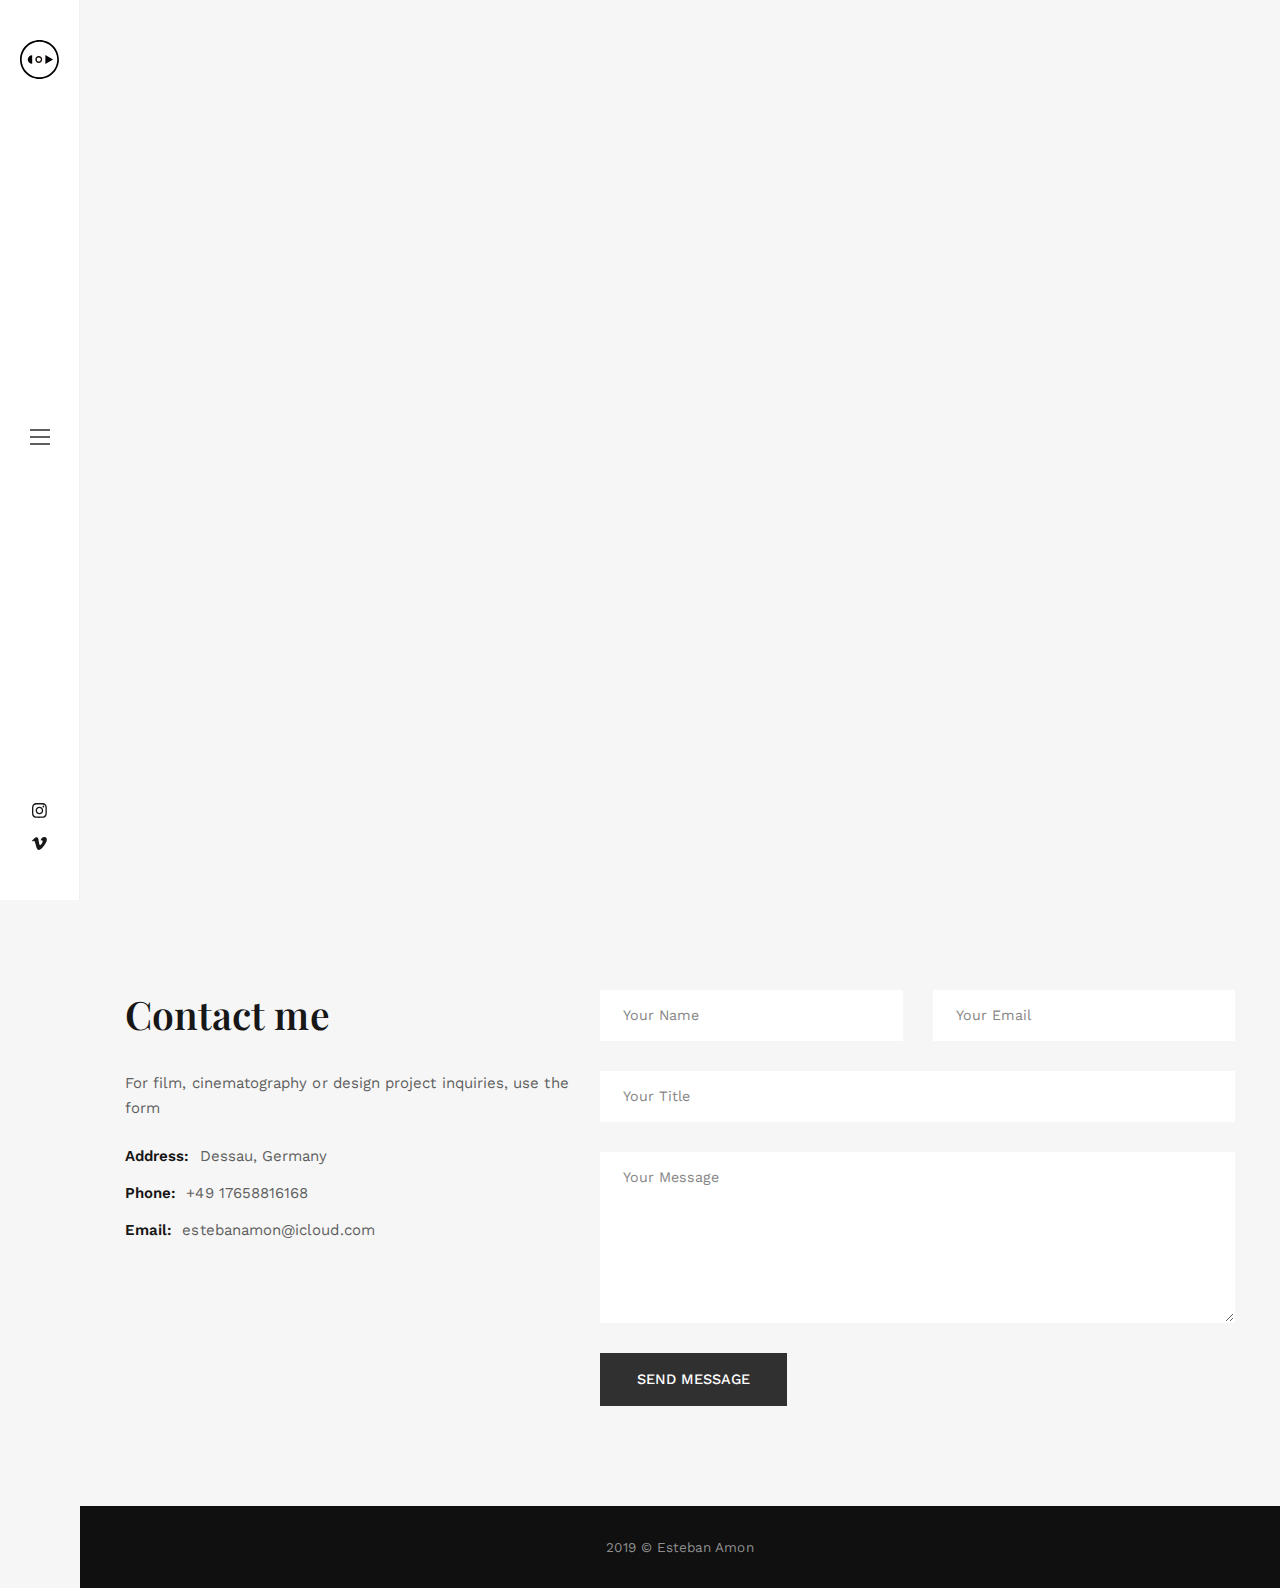
==== contact.html @ 13e3545c "ok" ====
<!DOCTYPE html>
<!--
   
-->
    
<html lang="en">
<head>
    <meta charset="utf-8">
    <meta http-equiv="X-UA-Compatible" content="IE=edge">

    <title>Esteban Amon | Contact</title>

    <meta name="description" content="Esteban Amon is a German based commercial Cinematographer and Designer">
    <meta name="keywords" content="esteban, filmmaking, amon, red, arri, sony, cinematographer, videographer, designer, germany, europe>
    <meta name="author" content="Esteban Amon">

    <link rel="icon" type="image/png" href="assets/images/favicon.png">

    <meta name="viewport" content="width=device-width, initial-scale=1, shrink-to-fit=no">

    <!-- START: Styles -->

    <!-- Google Fonts -->
    <link href="https://fonts.googleapis.com/css?family=Playfair+Display:400,400i,700,700i%7cWork+Sans:400,500,700%7cPT+Serif:400i,500i,700i" rel="stylesheet">

    <!-- Bootstrap -->
    <link rel="stylesheet" href="assets/vendor/bootstrap/dist/css/bootstrap.min.css">

    <!-- FontAwesome -->
    <script defer src="assets/vendor/fontawesome-free/js/all.js"></script>
    <script defer src="assets/vendor/fontawesome-free/js/v4-shims.js"></script>

    <!-- Stroke 7 -->
    <link rel="stylesheet" href="assets/vendor/pixeden-stroke-7-icon/pe-icon-7-stroke/dist/pe-icon-7-stroke.min.css">

    <!-- Flickity -->
    <link rel="stylesheet" href="assets/vendor/flickity/dist/flickity.min.css">

    <!-- Photoswipe -->
    <link rel="stylesheet" href="assets/vendor/photoswipe/dist/photoswipe.css">
    <link rel="stylesheet" href="assets/vendor/photoswipe/dist/default-skin/default-skin.css">

    <!-- JustifiedGallery -->
    <link rel="stylesheet" href="assets/vendor/justifiedGallery/dist/css/justifiedGallery.min.css">

    <!-- Skylith -->
    <link rel="stylesheet" href="assets/css/skylith.css">

    <!-- Custom Styles -->
    <link rel="stylesheet" href="assets/css/custom.css">
    
    <!-- END: Styles -->

    <!-- jQuery -->
    <script src="assets/vendor/jquery/dist/jquery.min.js"></script>
    
    
</head>







<!--
    Additional Classes:
        .nk-bg-gradient
-->
<body>
    



<!--
    START: Nav Header

    Additional Classes:
        .nk-header-left
        .nk-header-opaque
-->
<header class="nk-header nk-header-left nk-header-opaque">

    
        <!--
            START: Navbar

            Additional Classes:
                .nk-navbar-dark
        -->
        <nav class="nk-navbar nk-navbar-cont d-none d-lg-flex">
            
            <a href="index.html" class="nk-nav-logo">
                <img src="assets/images/logo-2.svg" alt="" width="40" class="nk-nav-logo-img-dark">
                <img src="assets/images/logo-2-light.svg" alt="" width="19" class="nk-nav-logo-img-light">
            </a>
            
            <a href="#" class="nk-navbar-left-toggle">
                <span class="nk-icon-burger">
                    <span class="nk-t-1"></span>
                    <span class="nk-t-2"></span>
                    <span class="nk-t-3"></span>
                </span>
            </a>
            <div class="nk-social">
                <ul>
    
                    <li><a class="nk-social-instagram" target="_blank" href="https://www.instagram.com/estebanamon"><span><span class="nk-social-front fa fa-instagram"></span><span class="nk-social-back fa fa-instagram"></span></span></a></li>
                    <li><a class="nk-social-vimeo" target="_blank" href="https://vimeo.com/estebanamon"><span><span class="nk-social-front fa fa-vimeo"></span><span class="nk-social-back fa fa-vimeo"></span></span></a></li>
                </ul>
            </div>
        </nav>
        <!-- END: Navbar -->

        <!--
            START: Navbar Left

            Additional Classes:
                .nk-navbar-lg
                .nk-navbar-overlay-content
                .nk-navbar-dark
                .nk-navbar-items-effect-1
                .nk-navbar-drop-effect-1
                .nk-navbar-drop-effect-2
        -->
        <div class="nk-navbar nk-navbar-left nk-navbar-lg nk-navbar-overlay-content nk-navbar-drop-effect-2 d-none d-lg-block">
            <div class="nano">
                <div class="nano-content">
                    <div class="nk-nav-table">
                        <div class="nk-nav-row nk-nav-row-full nk-nav-row-center">
                            <ul class="nk-nav" data-nav-mobile="#nk-nav-mobile">
                                
        <li >
            <a href="index.html">
                Films
                
            </a>
        </li>

        <li>
            <a href="design.html">
                Design
                
            </a>
        </li>

        <li>
            <a href="stills.html">
                Stills
                
            </a>
        </li>

        <li>
            <a href="about.html">
                About
                
            </a>
        </li>

        
        <li class="active">
            <a href="contact.html">
                Say hi!
                
            </a>
        </li>
        
                    </ul>
        </li>
       
       
                            </ul>
                        </div>
                    </div>
                </div>
            </div>
        </div>
        <!-- END: Navbar Left -->
        <!--
            START: Navbar

            Will be shown on small screens

            Additional Classes:
                .nk-navbar-lg
                .nk-navbar-sticky
                .nk-navbar-autohide
                .nk-navbar-transparent
                .nk-navbar-transparent-always
                .nk-navbar-white-text-on-top
                .nk-navbar-dark
        -->
        <nav class="nk-navbar nk-navbar-top d-lg-none">
            <div class="container">
                <div class="nk-nav-table">
                    
                    <a href="index.html" class="nk-nav-logo">
                        <img src="assets/images/logo-2.svg" alt="" width="19" class="nk-nav-logo-img-dark">
                        <img src="assets/images/logo-2-light.svg" alt="" width="19" class="nk-nav-logo-img-light">
                    </a>
                    
                    <ul class="nk-nav nk-nav-right nk-nav-icons">
                        
                            <li class="single-icon">
                                <a href="#" class="nk-navbar-full-toggle">
                                    <span class="nk-icon-burger">
                                        <span class="nk-t-1"></span>
                                        <span class="nk-t-2"></span>
                                        <span class="nk-t-3"></span>
                                    </span>
                                </a>
                            </li>
                        
                    </ul>
                </div>
            </div>
        </nav>
        <!-- END: Navbar -->
    

</header>
<!-- END: Nav Header -->

    
    
    
        <!--
    START: Navbar Mobile

    Additional Classes:
        .nk-navbar-dark
        .nk-navbar-align-center
        .nk-navbar-align-right
        .nk-navbar-items-effect-1
        .nk-navbar-drop-effect-1
        .nk-navbar-drop-effect-2
-->
<nav class="nk-navbar nk-navbar-full nk-navbar-align-center nk-navbar-dark nk-navbar-drop-effect-1" id="nk-nav-mobile">
    
        <div class="nk-navbar-bg">
            <div class="bg-image">
                <img src="assets/images/bg-menu-full.jpg" alt="" class="jarallax-img">
            </div>
        </div>
    
    <div class="nk-nav-table">
        <div class="nk-nav-row">
            <div class="container">
                <div class="nk-nav-header">
                    
                    <div class="nk-nav-logo">
                        <a href="index.html" class="nk-nav-logo">
                            
                                <img src="assets/images/logo-2.svg" alt="" width="19" class="nk-nav-logo-img-dark">
                                <img src="assets/images/logo-2-light.svg" alt="" width="19" class="nk-nav-logo-img-light">
                            
                        </a>
                    </div>
                    
                    <div class="nk-nav-close nk-navbar-full-toggle">
                        <span class="nk-icon-close"></span>
                    </div>
                </div>
            </div>
        </div>
        <div class="nk-nav-row-full nk-nav-row">
            <div class="nano">
                <div class="nano-content">
                    <div class="nk-nav-table">
                        <div class="nk-nav-row nk-nav-row-full nk-nav-row-center nk-navbar-mobile-content">
                            <ul class="nk-nav">
                                <!-- Here will be inserted menu from [data-mobile-menu="#nk-nav-mobile"] -->
                            </ul>
                        </div>
                    </div>
                </div>
            </div>
        </div>
        <div class="nk-nav-row">
            <div class="container">
                <div class="nk-social">
                    <ul>
                
                        <li><a class="nk-social-instagram" target="_blank" href="https://www.instagram.com/"><span><span class="nk-social-front fa fa-instagram"></span><span class="nk-social-back fa fa-instagram"></span></span></a></li>
                        <li><a class="nk-social-vimeo" target="_blank" href="https://vimeo.com/estebanamon"><span><span class="nk-social-front fa fa-vimeo"></span><span class="nk-social-back fa fa-vimeo"></span></span></a></li>
                    </ul>
                </div>
            </div>
        </div>
    </div>
</nav>
<!-- END: Navbar Mobile -->
    

    
 <!--
        START: Main Content

        Additional Classes:
            .nk-main-dark
    -->
    <div class="nk-main">
        


        

        <!-- START: Google Map -->
        <div id="google-map-contact" class="nk-gmaps nk-gmaps-full"></div>
        <script type="text/javascript" src="https://maps.google.com/maps/api/js?key=AIzaSyBlQNaWM2_jxXJbRwL2ozXWw3cg-uuld8w&sensor=false"></script>
        <script>
            function initializeGmaps() {
                var LatLng = {lat: 51.839683, lng: 12.227282};

        
                var mapCanvas = document.getElementById('google-map-contact');
                var mapOptions = {
                    center      : LatLng,
                    scrollwheel : false,
                    zoom        : 14,
                    backgroundColor: 'none',
                    mapTypeId   : 'nKStyle'
                };
                var map = new google.maps.Map(mapCanvas, mapOptions);
                var marker = new google.maps.Marker({
                    position: LatLng,
                    map: map,
                    icon: 'assets/images/marker.png',
                    title: 'Dessau'
                });
    
                // style from https://snazzymaps.com/style/151/ultra-light-with-labels
                var styledMapType = new google.maps.StyledMapType([{"featureType":"water","elementType":"geometry","stylers":[{"color":"#e9e9e9"},{"lightness":17}]},{"featureType":"landscape","elementType":"geometry","stylers":[{"color":"#f5f5f5"},{"lightness":20}]},{"featureType":"road.highway","elementType":"geometry.fill","stylers":[{"color":"#ffffff"},{"lightness":17}]},{"featureType":"road.highway","elementType":"geometry.stroke","stylers":[{"color":"#ffffff"},{"lightness":29},{"weight":0.2}]},{"featureType":"road.arterial","elementType":"geometry","stylers":[{"color":"#ffffff"},{"lightness":18}]},{"featureType":"road.local","elementType":"geometry","stylers":[{"color":"#ffffff"},{"lightness":16}]},{"featureType":"poi","elementType":"geometry","stylers":[{"color":"#f5f5f5"},{"lightness":21}]},{"featureType":"poi.park","elementType":"geometry","stylers":[{"color":"#dedede"},{"lightness":21}]},{"elementType":"labels.text.stroke","stylers":[{"visibility":"on"},{"color":"#ffffff"},{"lightness":16}]},{"elementType":"labels.text.fill","stylers":[{"saturation":36},{"color":"#333333"},{"lightness":40}]},{"elementType":"labels.icon","stylers":[{"visibility":"off"}]},{"featureType":"transit","elementType":"geometry","stylers":[{"color":"#f2f2f2"},{"lightness":19}]},{"featureType":"administrative","elementType":"geometry.fill","stylers":[{"color":"#fefefe"},{"lightness":20}]},{"featureType":"administrative","elementType":"geometry.stroke","stylers":[{"color":"#fefefe"},{"lightness":17},{"weight":1.2}]}], { name: 'nKStyle' });
                map.mapTypes.set('nKStyle', styledMapType);
            }
            if(typeof google !== 'undefined') {
                google.maps.event.addDomListener(window, 'load', initializeGmaps);
            }
        </script>
        <!-- END: Google Map -->
    
        <!-- START: Contact Info -->
        <div class="container">
            <div class="nk-gap-5 mnt-10"></div>
            <div class="row vertical-gap">
                <div class="col-lg-5">
                    <!-- START: Info -->
                    <h2 class="display-4">Contact me</h2>
                    <div class="nk-gap mnt-3"></div>
    
                    <p>For film, cinematography or design project inquiries, use the form  </p>
    
                    <ul class="nk-contact-info">
                        <li><strong>Address:</strong> Dessau, Germany</li>
                        <li><strong>Phone:</strong> +49 17658816168</li>
                        <li><strong>Email:</strong> estebanamon@icloud.com</li>
                        
                    </ul>
                    <!-- END: Info -->
                </div>
                <div class="col-lg-7">
                    <!-- START: Form -->
                    <form action="php/ajax-contact-form.php" class="nk-form nk-form-ajax">
                        <div class="row vertical-gap">
                            <div class="col-md-6">
                                <input type="text" class="form-control required" name="name" placeholder="Your Name">
                            </div>
                            <div class="col-md-6">
                                <input type="email" class="form-control required" name="email" placeholder="Your Email">
                            </div>
                        </div>
    
                        <div class="nk-gap-1"></div>
                        <input type="text" class="form-control required" name="title" placeholder="Your Title">
    
                        <div class="nk-gap-1"></div>
                        <textarea class="form-control required" name="message" rows="8" placeholder="Your Message" aria-required="true"></textarea>
                        <div class="nk-gap-1"></div>
                        <div class="nk-form-response-success"></div>
                        <div class="nk-form-response-error"></div>
                        <button class="nk-btn nk-btn-color-dark-2">Send Message</button>
                    </form>
                    <!-- END: Form -->
                </div>
            </div>
            <div class="nk-gap-5"></div>
        </div>
        <!-- END: Contact Info -->
    
    
        </div>
        <!-- END: Main Content -->
    
        <!--
    START: Footer

    Additional Classes:
        .nk-footer-transparent
-->
<footer class="nk-footer" style="background-color: #101010;">
   

    

    <div class="nk-footer-cont nk-footer-cont-sm">
        
           
        
        <div class="container text-center">
            <div class="nk-footer-text text-gray">
                <p>2019 &copy; Esteban Amon</p>
            </div>
        </div>
    </div>
</footer>
<!-- END: Footer -->

    

    

    

    

    
<!-- START: Scripts -->

<!-- Object Fit Polyfill -->
<script src="assets/vendor/object-fit-images/dist/ofi.min.js"></script>

<!-- ImagesLoaded -->
<script src="assets/vendor/imagesloaded/imagesloaded.pkgd.min.js"></script>

<!-- GSAP -->
<script src="assets/vendor/gsap/src/minified/TweenMax.min.js"></script>
<script src="assets/vendor/gsap/src/minified/plugins/ScrollToPlugin.min.js"></script>

<!-- Popper -->
<script src="assets/vendor/popper.js/dist/umd/popper.min.js"></script>

<!-- Bootstrap -->
<script src="assets/vendor/bootstrap/dist/js/bootstrap.min.js"></script>

<!-- Sticky Kit -->
<script src="assets/vendor/sticky-kit/dist/sticky-kit.min.js"></script>

<!-- Jarallax -->
<script src="assets/vendor/jarallax/dist/jarallax.min.js"></script>
<script src="assets/vendor/jarallax/dist/jarallax-video.min.js"></script>

<!-- Flickity -->
<script src="assets/vendor/flickity/dist/flickity.pkgd.min.js"></script>

<!-- Isotope -->
<script src="assets/vendor/isotope-layout/dist/isotope.pkgd.min.js"></script>

<!-- Photoswipe -->
<script src="assets/vendor/photoswipe/dist/photoswipe.min.js"></script>
<script src="assets/vendor/photoswipe/dist/photoswipe-ui-default.min.js"></script>

<!-- JustifiedGallery -->
<script src="assets/vendor/justifiedGallery/dist/js/jquery.justifiedGallery.min.js"></script>

<!-- Jquery Validation -->
<script src="assets/vendor/jquery-validation/dist/jquery.validate.min.js"></script>

<!-- Hammer.js -->
<script src="assets/vendor/hammerjs/hammer.min.js"></script>

<!-- NanoSroller -->
<script src="assets/vendor/nanoscroller/bin/javascripts/jquery.nanoscroller.js"></script>

<!-- Keymaster -->
<script src="assets/vendor/keymaster/keymaster.js"></script>


<!-- Skylith -->
<script src="assets/js/skylith.min.js"></script>
<script src="assets/js/skylith-init.js"></script>
<!-- END: Scripts -->

    
</body>
</html>
---- assets/vendor/pixeden-stroke-7-icon/pe-icon-7-stroke/dist/pe-icon-7-stroke.min.css ----
.pe-fw,.pe-li{text-align:center}@font-face{font-family:Pe-icon-7-stroke;src:url(../fonts/Pe-icon-7-stroke.eot?d7yf1v);src:url(../fonts/Pe-icon-7-stroke.eot?#iefixd7yf1v) format('embedded-opentype'),url(../fonts/Pe-icon-7-stroke.woff?d7yf1v) format('woff'),url(../fonts/Pe-icon-7-stroke.ttf?d7yf1v) format('truetype'),url(../fonts/Pe-icon-7-stroke.svg?d7yf1v#Pe-icon-7-stroke) format('svg');font-weight:400;font-style:normal}[class*=" pe-7s-"],[class^=pe-7s-]{display:inline-block;font-family:Pe-icon-7-stroke;speak:none;font-style:normal;font-weight:400;font-variant:normal;text-transform:none;line-height:1;-webkit-font-smoothing:antialiased;-moz-osx-font-smoothing:grayscale}/*! Modified from font-awesome helper CSS classes - PIXEDEN
 *  Font Awesome 4.0.3 by @davegandy - http://fontawesome.io - @fontawesome
 *  License - http://fontawesome.io/license (CSS: MIT License)
 */.pe-lg{font-size:1.33em;line-height:.75em;vertical-align:-15%}.pe-stack,.pe-va{vertical-align:middle}.pe-2x{font-size:2em}.pe-3x{font-size:3em}.pe-4x{font-size:4em}.pe-5x{font-size:5em}.pe-fw{width:1.28571em}.pe-ul{padding-left:0;margin-left:2.14286em;list-style-type:none}.pe-ul>li{position:relative}.pe-li{position:absolute;left:-2.14286em;width:2.14286em;top:.14286em}.pe-li.pe-lg{left:-1.85714em}.pe-border{padding:.2em .25em .15em;border-radius:.1em;border:.08em solid #eaeaea}.pull-right{float:right}.pe.pull-left{float:left;margin-right:.3em;margin-left:.3em}.pe-spin{-webkit-animation:spin 2s infinite linear;animation:spin 2s infinite linear}@-webkit-keyframes spin{0%{-webkit-transform:rotate(0);transform:rotate(0)}100%{-webkit-transform:rotate(359deg);transform:rotate(359deg)}}@keyframes spin{0%{-webkit-transform:rotate(0);transform:rotate(0)}100%{-webkit-transform:rotate(359deg);transform:rotate(359deg)}}.pe-rotate-90{filter:progid:DXImageTransform.Microsoft.BasicImage(rotation=1);-webkit-transform:rotate(90deg);-ms-transform:rotate(90deg);transform:rotate(90deg)}.pe-rotate-180{filter:progid:DXImageTransform.Microsoft.BasicImage(rotation=2);-webkit-transform:rotate(180deg);-ms-transform:rotate(180deg);transform:rotate(180deg)}.pe-rotate-270{filter:progid:DXImageTransform.Microsoft.BasicImage(rotation=3);-webkit-transform:rotate(270deg);-ms-transform:rotate(270deg);transform:rotate(270deg)}.pe-flip-horizontal{filter:progid:DXImageTransform.Microsoft.BasicImage(rotation=0, mirror=1);-webkit-transform:scale(-1,1);-ms-transform:scale(-1,1);transform:scale(-1,1)}.pe-flip-vertical{filter:progid:DXImageTransform.Microsoft.BasicImage(rotation=2, mirror=1);-webkit-transform:scale(1,-1);-ms-transform:scale(1,-1);transform:scale(1,-1)}.pe-stack{position:relative;display:inline-block;width:2em;height:2em;line-height:2em}.pe-stack-1x,.pe-stack-2x{position:absolute;left:0;width:100%;text-align:center}.pe-stack-1x{line-height:inherit}.pe-stack-2x{font-size:2em}.pe-inverse{color:#fff}.pe-7s-album:before{content:"\e6aa"}.pe-7s-arc:before{content:"\e6ab"}.pe-7s-back-2:before{content:"\e6ac"}.pe-7s-bandaid:before{content:"\e6ad"}.pe-7s-car:before{content:"\e6ae"}.pe-7s-diamond:before{content:"\e6af"}.pe-7s-door-lock:before{content:"\e6b0"}.pe-7s-eyedropper:before{content:"\e6b1"}.pe-7s-female:before{content:"\e6b2"}.pe-7s-gym:before{content:"\e6b3"}.pe-7s-hammer:before{content:"\e6b4"}.pe-7s-headphones:before{content:"\e6b5"}.pe-7s-helm:before{content:"\e6b6"}.pe-7s-hourglass:before{content:"\e6b7"}.pe-7s-leaf:before{content:"\e6b8"}.pe-7s-magic-wand:before{content:"\e6b9"}.pe-7s-male:before{content:"\e6ba"}.pe-7s-map-2:before{content:"\e6bb"}.pe-7s-next-2:before{content:"\e6bc"}.pe-7s-paint-bucket:before{content:"\e6bd"}.pe-7s-pendrive:before{content:"\e6be"}.pe-7s-photo:before{content:"\e6bf"}.pe-7s-piggy:before{content:"\e6c0"}.pe-7s-plugin:before{content:"\e6c1"}.pe-7s-refresh-2:before{content:"\e6c2"}.pe-7s-rocket:before{content:"\e6c3"}.pe-7s-settings:before{content:"\e6c4"}.pe-7s-shield:before{content:"\e6c5"}.pe-7s-smile:before{content:"\e6c6"}.pe-7s-usb:before{content:"\e6c7"}.pe-7s-vector:before{content:"\e6c8"}.pe-7s-wine:before{content:"\e6c9"}.pe-7s-cloud-upload:before{content:"\e68a"}.pe-7s-cash:before{content:"\e68c"}.pe-7s-close:before{content:"\e680"}.pe-7s-bluetooth:before{content:"\e68d"}.pe-7s-cloud-download:before{content:"\e68b"}.pe-7s-way:before{content:"\e68e"}.pe-7s-close-circle:before{content:"\e681"}.pe-7s-id:before{content:"\e68f"}.pe-7s-angle-up:before{content:"\e682"}.pe-7s-wristwatch:before{content:"\e690"}.pe-7s-angle-up-circle:before{content:"\e683"}.pe-7s-world:before{content:"\e691"}.pe-7s-angle-right:before{content:"\e684"}.pe-7s-volume:before{content:"\e692"}.pe-7s-angle-right-circle:before{content:"\e685"}.pe-7s-users:before{content:"\e693"}.pe-7s-angle-left:before{content:"\e686"}.pe-7s-user-female:before{content:"\e694"}.pe-7s-angle-left-circle:before{content:"\e687"}.pe-7s-up-arrow:before{content:"\e695"}.pe-7s-angle-down:before{content:"\e688"}.pe-7s-switch:before{content:"\e696"}.pe-7s-angle-down-circle:before{content:"\e689"}.pe-7s-scissors:before{content:"\e697"}.pe-7s-wallet:before{content:"\e600"}.pe-7s-safe:before{content:"\e698"}.pe-7s-volume2:before{content:"\e601"}.pe-7s-volume1:before{content:"\e602"}.pe-7s-voicemail:before{content:"\e603"}.pe-7s-video:before{content:"\e604"}.pe-7s-user:before{content:"\e605"}.pe-7s-upload:before{content:"\e606"}.pe-7s-unlock:before{content:"\e607"}.pe-7s-umbrella:before{content:"\e608"}.pe-7s-trash:before{content:"\e609"}.pe-7s-tools:before{content:"\e60a"}.pe-7s-timer:before{content:"\e60b"}.pe-7s-ticket:before{content:"\e60c"}.pe-7s-target:before{content:"\e60d"}.pe-7s-sun:before{content:"\e60e"}.pe-7s-study:before{content:"\e60f"}.pe-7s-stopwatch:before{content:"\e610"}.pe-7s-star:before{content:"\e611"}.pe-7s-speaker:before{content:"\e612"}.pe-7s-signal:before{content:"\e613"}.pe-7s-shuffle:before{content:"\e614"}.pe-7s-shopbag:before{content:"\e615"}.pe-7s-share:before{content:"\e616"}.pe-7s-server:before{content:"\e617"}.pe-7s-search:before{content:"\e618"}.pe-7s-film:before{content:"\e6a5"}.pe-7s-science:before{content:"\e619"}.pe-7s-disk:before{content:"\e6a6"}.pe-7s-ribbon:before{content:"\e61a"}.pe-7s-repeat:before{content:"\e61b"}.pe-7s-refresh:before{content:"\e61c"}.pe-7s-add-user:before{content:"\e6a9"}.pe-7s-refresh-cloud:before{content:"\e61d"}.pe-7s-paperclip:before{content:"\e69c"}.pe-7s-radio:before{content:"\e61e"}.pe-7s-note2:before{content:"\e69d"}.pe-7s-print:before{content:"\e61f"}.pe-7s-network:before{content:"\e69e"}.pe-7s-prev:before{content:"\e620"}.pe-7s-mute:before{content:"\e69f"}.pe-7s-power:before{content:"\e621"}.pe-7s-medal:before{content:"\e6a0"}.pe-7s-portfolio:before{content:"\e622"}.pe-7s-like2:before{content:"\e6a1"}.pe-7s-plus:before{content:"\e623"}.pe-7s-left-arrow:before{content:"\e6a2"}.pe-7s-play:before{content:"\e624"}.pe-7s-key:before{content:"\e6a3"}.pe-7s-plane:before{content:"\e625"}.pe-7s-joy:before{content:"\e6a4"}.pe-7s-photo-gallery:before{content:"\e626"}.pe-7s-pin:before{content:"\e69b"}.pe-7s-phone:before{content:"\e627"}.pe-7s-plug:before{content:"\e69a"}.pe-7s-pen:before{content:"\e628"}.pe-7s-right-arrow:before{content:"\e699"}.pe-7s-paper-plane:before{content:"\e629"}.pe-7s-delete-user:before{content:"\e6a7"}.pe-7s-paint:before{content:"\e62a"}.pe-7s-bottom-arrow:before{content:"\e6a8"}.pe-7s-notebook:before{content:"\e62b"}.pe-7s-note:before{content:"\e62c"}.pe-7s-next:before{content:"\e62d"}.pe-7s-news-paper:before{content:"\e62e"}.pe-7s-musiclist:before{content:"\e62f"}.pe-7s-music:before{content:"\e630"}.pe-7s-mouse:before{content:"\e631"}.pe-7s-more:before{content:"\e632"}.pe-7s-moon:before{content:"\e633"}.pe-7s-monitor:before{content:"\e634"}.pe-7s-micro:before{content:"\e635"}.pe-7s-menu:before{content:"\e636"}.pe-7s-map:before{content:"\e637"}.pe-7s-map-marker:before{content:"\e638"}.pe-7s-mail:before{content:"\e639"}.pe-7s-mail-open:before{content:"\e63a"}.pe-7s-mail-open-file:before{content:"\e63b"}.pe-7s-magnet:before{content:"\e63c"}.pe-7s-loop:before{content:"\e63d"}.pe-7s-look:before{content:"\e63e"}.pe-7s-lock:before{content:"\e63f"}.pe-7s-lintern:before{content:"\e640"}.pe-7s-link:before{content:"\e641"}.pe-7s-like:before{content:"\e642"}.pe-7s-light:before{content:"\e643"}.pe-7s-less:before{content:"\e644"}.pe-7s-keypad:before{content:"\e645"}.pe-7s-junk:before{content:"\e646"}.pe-7s-info:before{content:"\e647"}.pe-7s-home:before{content:"\e648"}.pe-7s-help2:before{content:"\e649"}.pe-7s-help1:before{content:"\e64a"}.pe-7s-graph3:before{content:"\e64b"}.pe-7s-graph2:before{content:"\e64c"}.pe-7s-graph1:before{content:"\e64d"}.pe-7s-graph:before{content:"\e64e"}.pe-7s-global:before{content:"\e64f"}.pe-7s-gleam:before{content:"\e650"}.pe-7s-glasses:before{content:"\e651"}.pe-7s-gift:before{content:"\e652"}.pe-7s-folder:before{content:"\e653"}.pe-7s-flag:before{content:"\e654"}.pe-7s-filter:before{content:"\e655"}.pe-7s-file:before{content:"\e656"}.pe-7s-expand1:before{content:"\e657"}.pe-7s-exapnd2:before{content:"\e658"}.pe-7s-edit:before{content:"\e659"}.pe-7s-drop:before{content:"\e65a"}.pe-7s-drawer:before{content:"\e65b"}.pe-7s-download:before{content:"\e65c"}.pe-7s-display2:before{content:"\e65d"}.pe-7s-display1:before{content:"\e65e"}.pe-7s-diskette:before{content:"\e65f"}.pe-7s-date:before{content:"\e660"}.pe-7s-cup:before{content:"\e661"}.pe-7s-culture:before{content:"\e662"}.pe-7s-crop:before{content:"\e663"}.pe-7s-credit:before{content:"\e664"}.pe-7s-copy-file:before{content:"\e665"}.pe-7s-config:before{content:"\e666"}.pe-7s-compass:before{content:"\e667"}.pe-7s-comment:before{content:"\e668"}.pe-7s-coffee:before{content:"\e669"}.pe-7s-cloud:before{content:"\e66a"}.pe-7s-clock:before{content:"\e66b"}.pe-7s-check:before{content:"\e66c"}.pe-7s-chat:before{content:"\e66d"}.pe-7s-cart:before{content:"\e66e"}.pe-7s-camera:before{content:"\e66f"}.pe-7s-call:before{content:"\e670"}.pe-7s-calculator:before{content:"\e671"}.pe-7s-browser:before{content:"\e672"}.pe-7s-box2:before{content:"\e673"}.pe-7s-box1:before{content:"\e674"}.pe-7s-bookmarks:before{content:"\e675"}.pe-7s-bicycle:before{content:"\e676"}.pe-7s-bell:before{content:"\e677"}.pe-7s-battery:before{content:"\e678"}.pe-7s-ball:before{content:"\e679"}.pe-7s-back:before{content:"\e67a"}.pe-7s-attention:before{content:"\e67b"}.pe-7s-anchor:before{content:"\e67c"}.pe-7s-albums:before{content:"\e67d"}.pe-7s-alarm:before{content:"\e67e"}.pe-7s-airplay:before{content:"\e67f"}
---- assets/vendor/photoswipe/dist/photoswipe.css ----
/*! PhotoSwipe main CSS by Dmitry Semenov | photoswipe.com | MIT license */
/*
	Styles for basic PhotoSwipe functionality (sliding area, open/close transitions)
*/
/* pswp = photoswipe */
.pswp {
  display: none;
  position: absolute;
  width: 100%;
  height: 100%;
  left: 0;
  top: 0;
  overflow: hidden;
  -ms-touch-action: none;
  touch-action: none;
  z-index: 1500;
  -webkit-text-size-adjust: 100%;
  /* create separate layer, to avoid paint on window.onscroll in webkit/blink */
  -webkit-backface-visibility: hidden;
  outline: none; }
  .pswp * {
    -webkit-box-sizing: border-box;
            box-sizing: border-box; }
  .pswp img {
    max-width: none; }

/* style is added when JS option showHideOpacity is set to true */
.pswp--animate_opacity {
  /* 0.001, because opacity:0 doesn't trigger Paint action, which causes lag at start of transition */
  opacity: 0.001;
  will-change: opacity;
  /* for open/close transition */
  -webkit-transition: opacity 333ms cubic-bezier(0.4, 0, 0.22, 1);
          transition: opacity 333ms cubic-bezier(0.4, 0, 0.22, 1); }

.pswp--open {
  display: block; }

.pswp--zoom-allowed .pswp__img {
  /* autoprefixer: off */
  cursor: -webkit-zoom-in;
  cursor: -moz-zoom-in;
  cursor: zoom-in; }

.pswp--zoomed-in .pswp__img {
  /* autoprefixer: off */
  cursor: -webkit-grab;
  cursor: -moz-grab;
  cursor: grab; }

.pswp--dragging .pswp__img {
  /* autoprefixer: off */
  cursor: -webkit-grabbing;
  cursor: -moz-grabbing;
  cursor: grabbing; }

/*
	Background is added as a separate element.
	As animating opacity is much faster than animating rgba() background-color.
*/
.pswp__bg {
  position: absolute;
  left: 0;
  top: 0;
  width: 100%;
  height: 100%;
  background: #000;
  opacity: 0;
  -webkit-transform: translateZ(0);
          transform: translateZ(0);
  -webkit-backface-visibility: hidden;
  will-change: opacity; }

.pswp__scroll-wrap {
  position: absolute;
  left: 0;
  top: 0;
  width: 100%;
  height: 100%;
  overflow: hidden; }

.pswp__container,
.pswp__zoom-wrap {
  -ms-touch-action: none;
  touch-action: none;
  position: absolute;
  left: 0;
  right: 0;
  top: 0;
  bottom: 0; }

/* Prevent selection and tap highlights */
.pswp__container,
.pswp__img {
  -webkit-user-select: none;
  -moz-user-select: none;
  -ms-user-select: none;
      user-select: none;
  -webkit-tap-highlight-color: transparent;
  -webkit-touch-callout: none; }

.pswp__zoom-wrap {
  position: absolute;
  width: 100%;
  -webkit-transform-origin: left top;
  -ms-transform-origin: left top;
  transform-origin: left top;
  /* for open/close transition */
  -webkit-transition: -webkit-transform 333ms cubic-bezier(0.4, 0, 0.22, 1);
          transition: transform 333ms cubic-bezier(0.4, 0, 0.22, 1); }

.pswp__bg {
  will-change: opacity;
  /* for open/close transition */
  -webkit-transition: opacity 333ms cubic-bezier(0.4, 0, 0.22, 1);
          transition: opacity 333ms cubic-bezier(0.4, 0, 0.22, 1); }

.pswp--animated-in .pswp__bg,
.pswp--animated-in .pswp__zoom-wrap {
  -webkit-transition: none;
  transition: none; }

.pswp__container,
.pswp__zoom-wrap {
  -webkit-backface-visibility: hidden; }

.pswp__item {
  position: absolute;
  left: 0;
  right: 0;
  top: 0;
  bottom: 0;
  overflow: hidden; }

.pswp__img {
  position: absolute;
  width: auto;
  height: auto;
  top: 0;
  left: 0; }

/*
	stretched thumbnail or div placeholder element (see below)
	style is added to avoid flickering in webkit/blink when layers overlap
*/
.pswp__img--placeholder {
  -webkit-backface-visibility: hidden; }

/*
	div element that matches size of large image
	large image loads on top of it
*/
.pswp__img--placeholder--blank {
  background: #222; }

.pswp--ie .pswp__img {
  width: 100% !important;
  height: auto !important;
  left: 0;
  top: 0; }

/*
	Error message appears when image is not loaded
	(JS option errorMsg controls markup)
*/
.pswp__error-msg {
  position: absolute;
  left: 0;
  top: 50%;
  width: 100%;
  text-align: center;
  font-size: 14px;
  line-height: 16px;
  margin-top: -8px;
  color: #CCC; }

.pswp__error-msg a {
  color: #CCC;
  text-decoration: underline; }
---- assets/vendor/photoswipe/dist/default-skin/default-skin.css ----
/*! PhotoSwipe Default UI CSS by Dmitry Semenov | photoswipe.com | MIT license */
/*

	Contents:

	1. Buttons
	2. Share modal and links
	3. Index indicator ("1 of X" counter)
	4. Caption
	5. Loading indicator
	6. Additional styles (root element, top bar, idle state, hidden state, etc.)

*/
/*
	
	1. Buttons

 */
/* <button> css reset */
.pswp__button {
  width: 44px;
  height: 44px;
  position: relative;
  background: none;
  cursor: pointer;
  overflow: visible;
  -webkit-appearance: none;
  display: block;
  border: 0;
  padding: 0;
  margin: 0;
  float: right;
  opacity: 0.75;
  -webkit-transition: opacity 0.2s;
          transition: opacity 0.2s;
  -webkit-box-shadow: none;
          box-shadow: none; }
  .pswp__button:focus, .pswp__button:hover {
    opacity: 1; }
  .pswp__button:active {
    outline: none;
    opacity: 0.9; }
  .pswp__button::-moz-focus-inner {
    padding: 0;
    border: 0; }

/* pswp__ui--over-close class it added when mouse is over element that should close gallery */
.pswp__ui--over-close .pswp__button--close {
  opacity: 1; }

.pswp__button,
.pswp__button--arrow--left:before,
.pswp__button--arrow--right:before {
  background: url(default-skin.png) 0 0 no-repeat;
  background-size: 264px 88px;
  width: 44px;
  height: 44px; }

@media (-webkit-min-device-pixel-ratio: 1.1), (-webkit-min-device-pixel-ratio: 1.09375), (min-resolution: 105dpi), (min-resolution: 1.1dppx) {
  /* Serve SVG sprite if browser supports SVG and resolution is more than 105dpi */
  .pswp--svg .pswp__button,
  .pswp--svg .pswp__button--arrow--left:before,
  .pswp--svg .pswp__button--arrow--right:before {
    background-image: url(default-skin.svg); }
  .pswp--svg .pswp__button--arrow--left,
  .pswp--svg .pswp__button--arrow--right {
    background: none; } }

.pswp__button--close {
  background-position: 0 -44px; }

.pswp__button--share {
  background-position: -44px -44px; }

.pswp__button--fs {
  display: none; }

.pswp--supports-fs .pswp__button--fs {
  display: block; }

.pswp--fs .pswp__button--fs {
  background-position: -44px 0; }

.pswp__button--zoom {
  display: none;
  background-position: -88px 0; }

.pswp--zoom-allowed .pswp__button--zoom {
  display: block; }

.pswp--zoomed-in .pswp__button--zoom {
  background-position: -132px 0; }

/* no arrows on touch screens */
.pswp--touch .pswp__button--arrow--left,
.pswp--touch .pswp__button--arrow--right {
  visibility: hidden; }

/*
	Arrow buttons hit area
	(icon is added to :before pseudo-element)
*/
.pswp__button--arrow--left,
.pswp__button--arrow--right {
  background: none;
  top: 50%;
  margin-top: -50px;
  width: 70px;
  height: 100px;
  position: absolute; }

.pswp__button--arrow--left {
  left: 0; }

.pswp__button--arrow--right {
  right: 0; }

.pswp__button--arrow--left:before,
.pswp__button--arrow--right:before {
  content: '';
  top: 35px;
  background-color: rgba(0, 0, 0, 0.3);
  height: 30px;
  width: 32px;
  position: absolute; }

.pswp__button--arrow--left:before {
  left: 6px;
  background-position: -138px -44px; }

.pswp__button--arrow--right:before {
  right: 6px;
  background-position: -94px -44px; }

/*

	2. Share modal/popup and links

 */
.pswp__counter,
.pswp__share-modal {
  -webkit-user-select: none;
  -moz-user-select: none;
  -ms-user-select: none;
      user-select: none; }

.pswp__share-modal {
  display: block;
  background: rgba(0, 0, 0, 0.5);
  width: 100%;
  height: 100%;
  top: 0;
  left: 0;
  padding: 10px;
  position: absolute;
  z-index: 1600;
  opacity: 0;
  -webkit-transition: opacity 0.25s ease-out;
          transition: opacity 0.25s ease-out;
  -webkit-backface-visibility: hidden;
  will-change: opacity; }

.pswp__share-modal--hidden {
  display: none; }

.pswp__share-tooltip {
  z-index: 1620;
  position: absolute;
  background: #FFF;
  top: 56px;
  border-radius: 2px;
  display: block;
  width: auto;
  right: 44px;
  -webkit-box-shadow: 0 2px 5px rgba(0, 0, 0, 0.25);
          box-shadow: 0 2px 5px rgba(0, 0, 0, 0.25);
  -webkit-transform: translateY(6px);
      -ms-transform: translateY(6px);
          transform: translateY(6px);
  -webkit-transition: -webkit-transform 0.25s;
          transition: transform 0.25s;
  -webkit-backface-visibility: hidden;
  will-change: transform; }
  .pswp__share-tooltip a {
    display: block;
    padding: 8px 12px;
    color: #000;
    text-decoration: none;
    font-size: 14px;
    line-height: 18px; }
    .pswp__share-tooltip a:hover {
      text-decoration: none;
      color: #000; }
    .pswp__share-tooltip a:first-child {
      /* round corners on the first/last list item */
      border-radius: 2px 2px 0 0; }
    .pswp__share-tooltip a:last-child {
      border-radius: 0 0 2px 2px; }

.pswp__share-modal--fade-in {
  opacity: 1; }
  .pswp__share-modal--fade-in .pswp__share-tooltip {
    -webkit-transform: translateY(0);
        -ms-transform: translateY(0);
            transform: translateY(0); }

/* increase size of share links on touch devices */
.pswp--touch .pswp__share-tooltip a {
  padding: 16px 12px; }

a.pswp__share--facebook:before {
  content: '';
  display: block;
  width: 0;
  height: 0;
  position: absolute;
  top: -12px;
  right: 15px;
  border: 6px solid transparent;
  border-bottom-color: #FFF;
  -webkit-pointer-events: none;
  -moz-pointer-events: none;
  pointer-events: none; }

a.pswp__share--facebook:hover {
  background: #3E5C9A;
  color: #FFF; }
  a.pswp__share--facebook:hover:before {
    border-bottom-color: #3E5C9A; }

a.pswp__share--twitter:hover {
  background: #55ACEE;
  color: #FFF; }

a.pswp__share--pinterest:hover {
  background: #CCC;
  color: #CE272D; }

a.pswp__share--download:hover {
  background: #DDD; }

/*

	3. Index indicator ("1 of X" counter)

 */
.pswp__counter {
  position: absolute;
  left: 0;
  top: 0;
  height: 44px;
  font-size: 13px;
  line-height: 44px;
  color: #FFF;
  opacity: 0.75;
  padding: 0 10px; }

/*
	
	4. Caption

 */
.pswp__caption {
  position: absolute;
  left: 0;
  bottom: 0;
  width: 100%;
  min-height: 44px; }
  .pswp__caption small {
    font-size: 11px;
    color: #BBB; }

.pswp__caption__center {
  text-align: left;
  max-width: 420px;
  margin: 0 auto;
  font-size: 13px;
  padding: 10px;
  line-height: 20px;
  color: #CCC; }

.pswp__caption--empty {
  display: none; }

/* Fake caption element, used to calculate height of next/prev image */
.pswp__caption--fake {
  visibility: hidden; }

/*

	5. Loading indicator (preloader)

	You can play with it here - http://codepen.io/dimsemenov/pen/yyBWoR

 */
.pswp__preloader {
  width: 44px;
  height: 44px;
  position: absolute;
  top: 0;
  left: 50%;
  margin-left: -22px;
  opacity: 0;
  -webkit-transition: opacity 0.25s ease-out;
          transition: opacity 0.25s ease-out;
  will-change: opacity;
  direction: ltr; }

.pswp__preloader__icn {
  width: 20px;
  height: 20px;
  margin: 12px; }

.pswp__preloader--active {
  opacity: 1; }
  .pswp__preloader--active .pswp__preloader__icn {
    /* We use .gif in browsers that don't support CSS animation */
    background: url(preloader.gif) 0 0 no-repeat; }

.pswp--css_animation .pswp__preloader--active {
  opacity: 1; }
  .pswp--css_animation .pswp__preloader--active .pswp__preloader__icn {
    -webkit-animation: clockwise 500ms linear infinite;
            animation: clockwise 500ms linear infinite; }
  .pswp--css_animation .pswp__preloader--active .pswp__preloader__donut {
    -webkit-animation: donut-rotate 1000ms cubic-bezier(0.4, 0, 0.22, 1) infinite;
            animation: donut-rotate 1000ms cubic-bezier(0.4, 0, 0.22, 1) infinite; }

.pswp--css_animation .pswp__preloader__icn {
  background: none;
  opacity: 0.75;
  width: 14px;
  height: 14px;
  position: absolute;
  left: 15px;
  top: 15px;
  margin: 0; }

.pswp--css_animation .pswp__preloader__cut {
  /* 
			The idea of animating inner circle is based on Polymer ("material") loading indicator 
			 by Keanu Lee https://blog.keanulee.com/2014/10/20/the-tale-of-three-spinners.html
		*/
  position: relative;
  width: 7px;
  height: 14px;
  overflow: hidden; }

.pswp--css_animation .pswp__preloader__donut {
  -webkit-box-sizing: border-box;
          box-sizing: border-box;
  width: 14px;
  height: 14px;
  border: 2px solid #FFF;
  border-radius: 50%;
  border-left-color: transparent;
  border-bottom-color: transparent;
  position: absolute;
  top: 0;
  left: 0;
  background: none;
  margin: 0; }

@media screen and (max-width: 1024px) {
  .pswp__preloader {
    position: relative;
    left: auto;
    top: auto;
    margin: 0;
    float: right; } }

@-webkit-keyframes clockwise {
  0% {
    -webkit-transform: rotate(0deg);
            transform: rotate(0deg); }
  100% {
    -webkit-transform: rotate(360deg);
            transform: rotate(360deg); } }

@keyframes clockwise {
  0% {
    -webkit-transform: rotate(0deg);
            transform: rotate(0deg); }
  100% {
    -webkit-transform: rotate(360deg);
            transform: rotate(360deg); } }

@-webkit-keyframes donut-rotate {
  0% {
    -webkit-transform: rotate(0);
            transform: rotate(0); }
  50% {
    -webkit-transform: rotate(-140deg);
            transform: rotate(-140deg); }
  100% {
    -webkit-transform: rotate(0);
            transform: rotate(0); } }

@keyframes donut-rotate {
  0% {
    -webkit-transform: rotate(0);
            transform: rotate(0); }
  50% {
    -webkit-transform: rotate(-140deg);
            transform: rotate(-140deg); }
  100% {
    -webkit-transform: rotate(0);
            transform: rotate(0); } }

/*
	
	6. Additional styles

 */
/* root element of UI */
.pswp__ui {
  -webkit-font-smoothing: auto;
  visibility: visible;
  opacity: 1;
  z-index: 1550; }

/* top black bar with buttons and "1 of X" indicator */
.pswp__top-bar {
  position: absolute;
  left: 0;
  top: 0;
  height: 44px;
  width: 100%; }

.pswp__caption,
.pswp__top-bar,
.pswp--has_mouse .pswp__button--arrow--left,
.pswp--has_mouse .pswp__button--arrow--right {
  -webkit-backface-visibility: hidden;
  will-change: opacity;
  -webkit-transition: opacity 333ms cubic-bezier(0.4, 0, 0.22, 1);
          transition: opacity 333ms cubic-bezier(0.4, 0, 0.22, 1); }

/* pswp--has_mouse class is added only when two subsequent mousemove events occur */
.pswp--has_mouse .pswp__button--arrow--left,
.pswp--has_mouse .pswp__button--arrow--right {
  visibility: visible; }

.pswp__top-bar,
.pswp__caption {
  background-color: rgba(0, 0, 0, 0.5); }

/* pswp__ui--fit class is added when main image "fits" between top bar and bottom bar (caption) */
.pswp__ui--fit .pswp__top-bar,
.pswp__ui--fit .pswp__caption {
  background-color: rgba(0, 0, 0, 0.3); }

/* pswp__ui--idle class is added when mouse isn't moving for several seconds (JS option timeToIdle) */
.pswp__ui--idle .pswp__top-bar {
  opacity: 0; }

.pswp__ui--idle .pswp__button--arrow--left,
.pswp__ui--idle .pswp__button--arrow--right {
  opacity: 0; }

/*
	pswp__ui--hidden class is added when controls are hidden
	e.g. when user taps to toggle visibility of controls
*/
.pswp__ui--hidden .pswp__top-bar,
.pswp__ui--hidden .pswp__caption,
.pswp__ui--hidden .pswp__button--arrow--left,
.pswp__ui--hidden .pswp__button--arrow--right {
  /* Force paint & create composition layer for controls. */
  opacity: 0.001; }

/* pswp__ui--one-slide class is added when there is just one item in gallery */
.pswp__ui--one-slide .pswp__button--arrow--left,
.pswp__ui--one-slide .pswp__button--arrow--right,
.pswp__ui--one-slide .pswp__counter {
  display: none; }

.pswp__element--disabled {
  display: none !important; }

.pswp--minimal--dark .pswp__top-bar {
  background: none; }
---- assets/vendor/justifiedGallery/dist/css/justifiedGallery.min.css ----
/*!
 * justifiedGallery - v3.7.0
 * http://miromannino.github.io/Justified-Gallery/
 * Copyright (c) 2018 Miro Mannino
 * Licensed under the MIT license.
 */
.justified-gallery {
  width: 100%;
  position: relative;
  overflow: hidden;
}
.justified-gallery > a,
.justified-gallery > div,
.justified-gallery > figure {
  position: absolute;
  display: inline-block;
  overflow: hidden;
  /* background: #888888; To have gray placeholders while the gallery is loading with waitThumbnailsLoad = false */
  filter: "alpha(opacity=10)";
  opacity: 0.1;
  margin: 0;
  padding: 0;
}
.justified-gallery > a > img,
.justified-gallery > div > img,
.justified-gallery > figure > img,
.justified-gallery > a > a > img,
.justified-gallery > div > a > img,
.justified-gallery > figure > a > img {
  position: absolute;
  top: 50%;
  left: 50%;
  margin: 0;
  padding: 0;
  border: none;
  filter: "alpha(opacity=0)";
  opacity: 0;
}
.justified-gallery > a > .caption,
.justified-gallery > div > .caption,
.justified-gallery > figure > .caption {
  display: none;
  position: absolute;
  bottom: 0;
  padding: 5px;
  background-color: #000000;
  left: 0;
  right: 0;
  margin: 0;
  color: white;
  font-size: 12px;
  font-weight: 300;
  font-family: sans-serif;
}
.justified-gallery > a > .caption.caption-visible,
.justified-gallery > div > .caption.caption-visible,
.justified-gallery > figure > .caption.caption-visible {
  display: initial;
  filter: "alpha(opacity=70)";
  opacity: 0.7;
  -webkit-transition: opacity 500ms ease-in;
  -moz-transition: opacity 500ms ease-in;
  -o-transition: opacity 500ms ease-in;
  transition: opacity 500ms ease-in;
}
.justified-gallery > .entry-visible {
  filter: "alpha(opacity=100)";
  opacity: 1;
  background: none;
}
.justified-gallery > .entry-visible > img,
.justified-gallery > .entry-visible > a > img {
  filter: "alpha(opacity=100)";
  opacity: 1;
  -webkit-transition: opacity 500ms ease-in;
  -moz-transition: opacity 500ms ease-in;
  -o-transition: opacity 500ms ease-in;
  transition: opacity 500ms ease-in;
}
.justified-gallery > .jg-filtered {
  display: none;
}
.justified-gallery > .spinner {
  position: absolute;
  bottom: 0;
  margin-left: -24px;
  padding: 10px 0 10px 0;
  left: 50%;
  filter: "alpha(opacity=100)";
  opacity: 1;
  overflow: initial;
}
.justified-gallery > .spinner > span {
  display: inline-block;
  filter: "alpha(opacity=0)";
  opacity: 0;
  width: 8px;
  height: 8px;
  margin: 0 4px 0 4px;
  background-color: #000;
  border-radius: 6px;
}
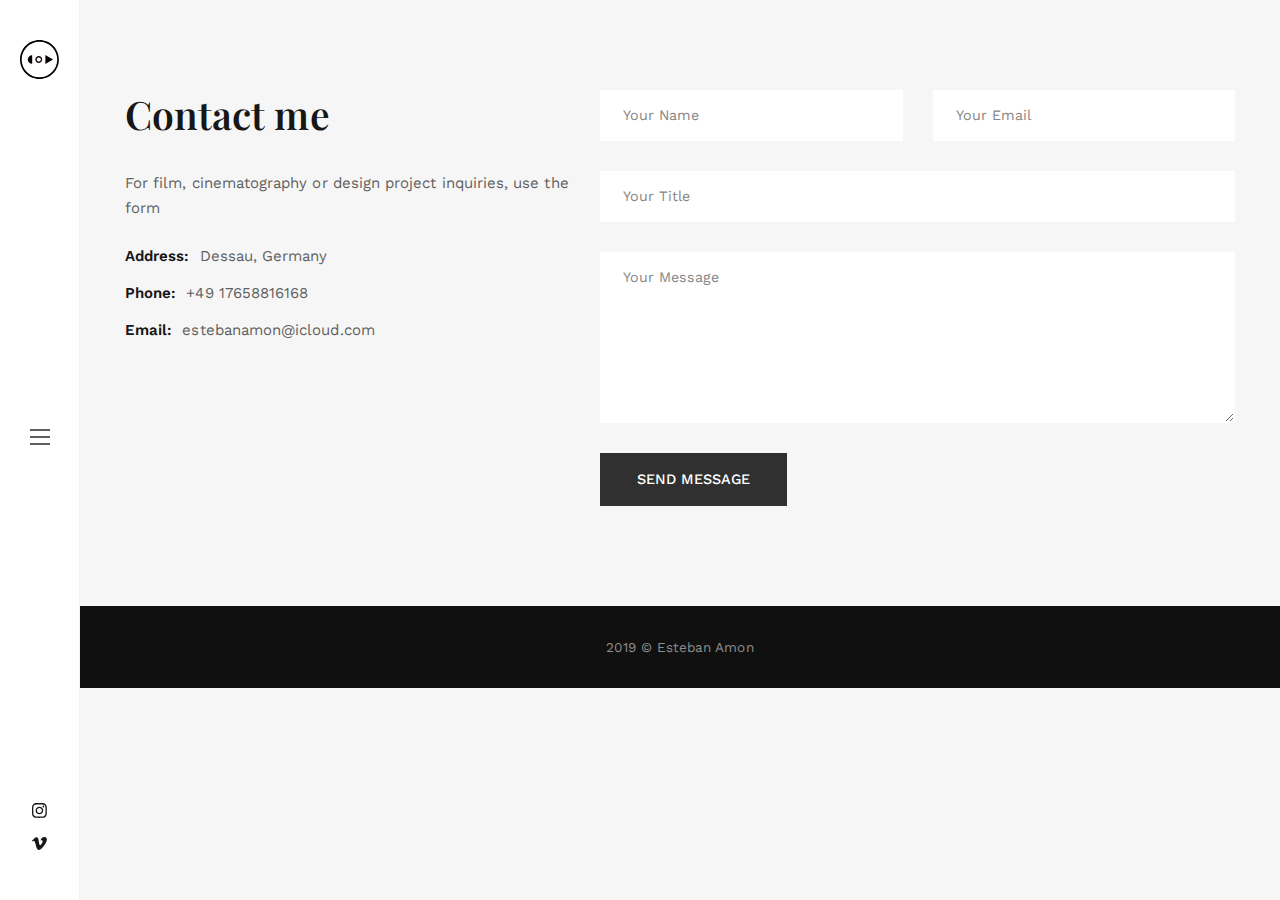
==== commit 263fbd67: "Update contact.html" ====
--- a/contact.html
+++ b/contact.html
@@ -306,39 +306,7 @@
 
         
 
-        <!-- START: Google Map -->
-        <div id="google-map-contact" class="nk-gmaps nk-gmaps-full"></div>
-        <script type="text/javascript" src="https://maps.google.com/maps/api/js?key=AIzaSyBlQNaWM2_jxXJbRwL2ozXWw3cg-uuld8w&sensor=false"></script>
-        <script>
-            function initializeGmaps() {
-                var LatLng = {lat: 51.839683, lng: 12.227282};
-
-        
-                var mapCanvas = document.getElementById('google-map-contact');
-                var mapOptions = {
-                    center      : LatLng,
-                    scrollwheel : false,
-                    zoom        : 14,
-                    backgroundColor: 'none',
-                    mapTypeId   : 'nKStyle'
-                };
-                var map = new google.maps.Map(mapCanvas, mapOptions);
-                var marker = new google.maps.Marker({
-                    position: LatLng,
-                    map: map,
-                    icon: 'assets/images/marker.png',
-                    title: 'Dessau'
-                });
-    
-                // style from https://snazzymaps.com/style/151/ultra-light-with-labels
-                var styledMapType = new google.maps.StyledMapType([{"featureType":"water","elementType":"geometry","stylers":[{"color":"#e9e9e9"},{"lightness":17}]},{"featureType":"landscape","elementType":"geometry","stylers":[{"color":"#f5f5f5"},{"lightness":20}]},{"featureType":"road.highway","elementType":"geometry.fill","stylers":[{"color":"#ffffff"},{"lightness":17}]},{"featureType":"road.highway","elementType":"geometry.stroke","stylers":[{"color":"#ffffff"},{"lightness":29},{"weight":0.2}]},{"featureType":"road.arterial","elementType":"geometry","stylers":[{"color":"#ffffff"},{"lightness":18}]},{"featureType":"road.local","elementType":"geometry","stylers":[{"color":"#ffffff"},{"lightness":16}]},{"featureType":"poi","elementType":"geometry","stylers":[{"color":"#f5f5f5"},{"lightness":21}]},{"featureType":"poi.park","elementType":"geometry","stylers":[{"color":"#dedede"},{"lightness":21}]},{"elementType":"labels.text.stroke","stylers":[{"visibility":"on"},{"color":"#ffffff"},{"lightness":16}]},{"elementType":"labels.text.fill","stylers":[{"saturation":36},{"color":"#333333"},{"lightness":40}]},{"elementType":"labels.icon","stylers":[{"visibility":"off"}]},{"featureType":"transit","elementType":"geometry","stylers":[{"color":"#f2f2f2"},{"lightness":19}]},{"featureType":"administrative","elementType":"geometry.fill","stylers":[{"color":"#fefefe"},{"lightness":20}]},{"featureType":"administrative","elementType":"geometry.stroke","stylers":[{"color":"#fefefe"},{"lightness":17},{"weight":1.2}]}], { name: 'nKStyle' });
-                map.mapTypes.set('nKStyle', styledMapType);
-            }
-            if(typeof google !== 'undefined') {
-                google.maps.event.addDomListener(window, 'load', initializeGmaps);
-            }
-        </script>
-        <!-- END: Google Map -->
+      
     
         <!-- START: Contact Info -->
         <div class="container">
